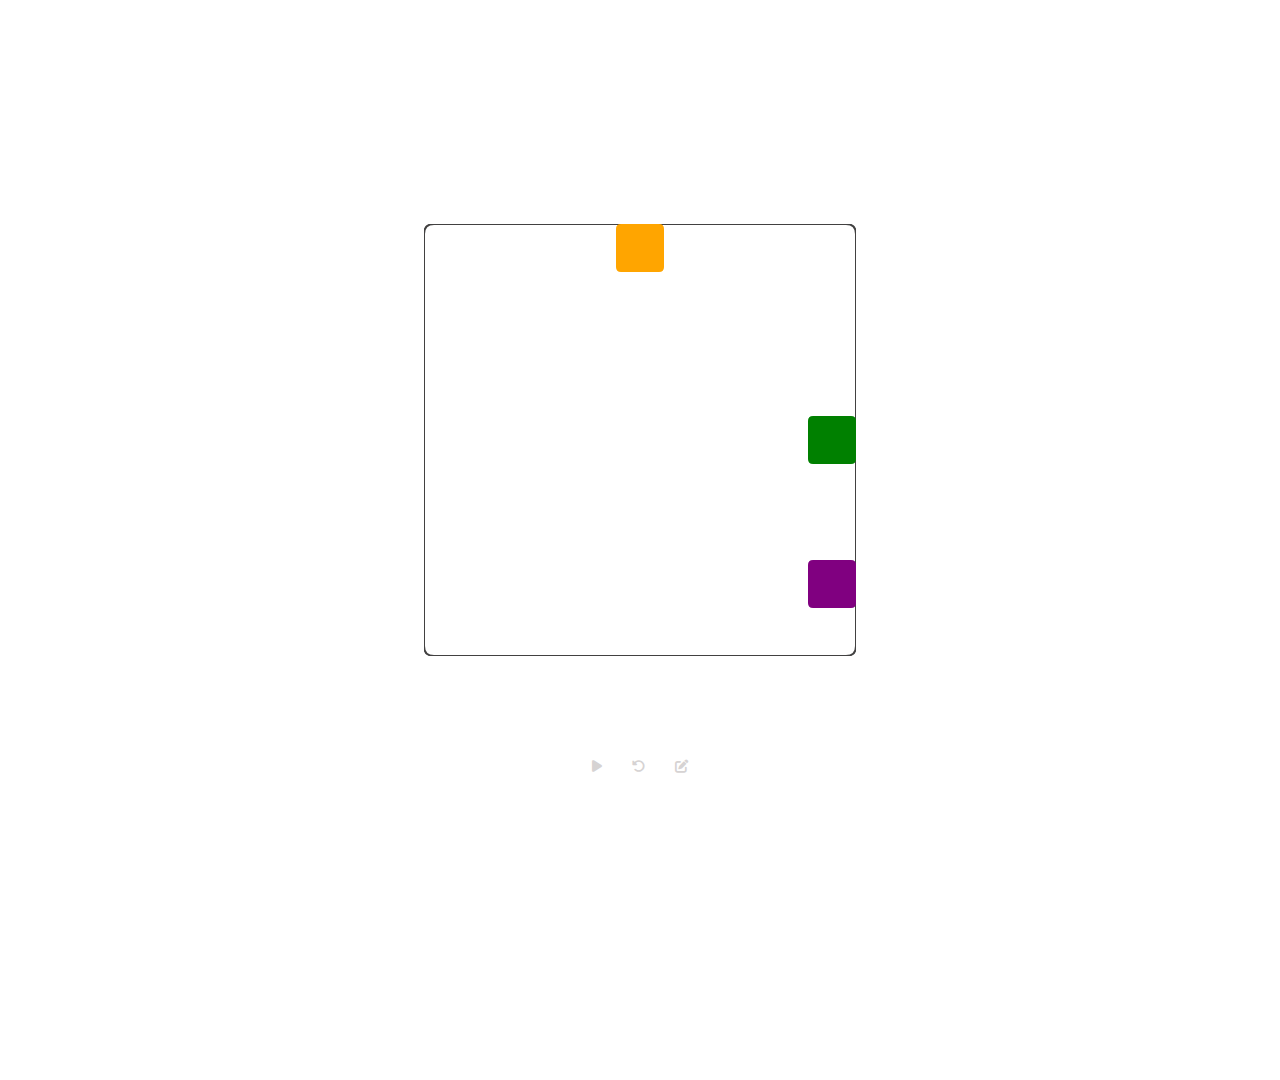
==== BoundArium_js/index.html @ 2b8d141d "Add files via upload" ====
<!-- index.html -->
<!DOCTYPE html>
<html lang="ja">
<head>
<meta charset="UTF-8">
<title>BoundArium</title>
<link rel="stylesheet" href="https://cdnjs.cloudflare.com/ajax/libs/font-awesome/6.1.1/css/all.min.css">
<link rel ="stylesheet" type ="text/css" href="style.css">

</head>
<body>
  <div id="container">

    
    <canvas id="pinballCanvas"></canvas>

    <canvas id="effeCanvas-n"></canvas>
    <canvas id="effeCanvas-e"></canvas>
    <canvas id="effeCanvas-s"></canvas>
    <canvas id="effeCanvas-w"></canvas>

    <div id="editContainer">
      <canvas id="editCanvas"></canvas>
      <div id="editButtonContainer">
        <button id="pianotile"><i class="fa-solid fa-music"></i></button> 
        <button id="test1"><i class="fa-solid fa-volume-high"></i></button> 
        <button id="test1"><i class="fa-solid fa-expand"></i></i></button> 
        <button id="test2"><i class="fa-solid fa-sliders"></i></button> <!-- パラメーターボタン -->
      </div>
         <!-- First row -->

      <div id="pianotileContainer">
        <div class="row first-row">
            <button class="square"></button>
            <button class="square"></button>
            <div class="blank"></div>
            <button class="square"></button>
            <button class="square"></button>
            <button class="square"></button>
        </div>
        <!-- Second row -->
        <div class="row second-row">
          <div class="row second-row-1""> 
            <button class="square"></button>
            <button class="square"></button>
            <button class="square"></button>
          </div>
          <div class="row second-row-2""> 
            <button class="square"></button>
            <button class="square"></button>
            <button class="square"></button>
            <button class="square"></button>
          </div>
        </div>
      </div>
    </div>
  </div>
  <div id="buttonContainer">
    <button id="togglePlayButton"><i class="fas fa-play"></i></button> <!-- 再生ボタン -->
    <button id="resetButton"><i class="fa-solid fa-rotate-left"></i></button> <!-- 編集ボタン -->
    <button id="editButton"><i class="fas fa-edit"></i></button> <!-- 編集ボタン -->
  </div>
<script src="boundArium.js"></script>
</body>
</html>
---- BoundArium_js/style.css ----
:root {
  --main-bg-color: #ffffff;
  --main-item-color:  #d6d3d3;
}

html, body {
  height: 100%; /* ビューポートの高さを全て使用 */
  overflow: hidden;
  margin: 0;
  padding: 0;
  display: flex;
  justify-content: center; /* 水平方向の中央揃え */
  align-items: center; /* 垂直方向の中央揃え */
  flex-direction: column; /* 子要素を縦方向に配置 */
  text-align: center;
  background-color: var(--main-bg-color);
}

#container {
  
  position: absolute;
  display: flex;
  align-items: center; /* 垂直方向の中央揃え */
  justify-content: center; /* 水平方向の中央揃え */
  width: 100vw; /* ビューポートの幅の100% */
  height: 100vw;
  overflow: hidden; /* コンテンツがcontainerをはみ出した場合に隠す */
  margin-bottom: 20px;
}

#pinballCanvas {
  margin: 0 auto;
  border-radius: 5px;
}

#effeCanvas-n {
  position: absolute;
  margin-top: -482px;
  width: 422px;
  height: 50px;
}
#effeCanvas-e {
  position: absolute;
  margin-left: 482px;
  width: 50px;
  height: 422px;
}
#effeCanvas-s {
  position: absolute;
  margin-top: 482px;
  width: 422px;
  height: 50px;
}
#effeCanvas-w {
  position: absolute;
  margin-right: 482px;
  width: 50px;
  height: 422px;
}

#buttonContainer {
  display: flex;
  flex-direction: row; /* ボタンを横方向に並べる */
  justify-content: center; /* 水平方向の中央揃え */
  align-items: center; /* 垂直方向の中央揃え */
  position: absolute;
  margin-top: 632px;
  width: 100%;
}

#buttonContainer button {
  background-color: var(--main-bg-color);/* ボタンの背景色を黒に設定 */
  border: none; /* ボタンの境界線を削除 */
  padding: 10px; /* ボタンの内側の余白 */
  cursor: pointer; /* ホバー時のカーソルをポインターに設定 */
  border-radius: 20px;
  margin: 5px; /* ボタンの間隔を追加 */
}

#buttonContainer button.playing {
  filter: brightness(75%); /* ボタンの明るさを75%に下げる */
}


@keyframes pulse {
  0% { box-shadow: 0 0 0 0 var(--hover); }
}

#buttonContainer button i {
  color: var(--main-item-color); /* アイコンの色を白に設定 */
}

#editContainer {
  position: absolute;
  display: flex;
  justify-content: center; /* 水平方向の中央揃え */
  align-items: center; /* 垂直方向の中央揃え */
  flex-direction: column; /* 子要素を縦方向に配置 */
  text-align: center;
  padding: 72px;
  opacity: 0;
}

#editCanvas {
  position: absolute;
  display: flex;
  align-items: center; /* 垂直方向の中央揃え */
  justify-content: center; /* 水平方向の中央揃え */
  flex-direction: row;
  text-align: center;
  padding: 0px;
}

#editButtonContainer {
  position: absolute;
  display: flex;
  align-items: center; /* 垂直方向の中央揃え */
  flex-direction: column; /* 子要素を縦方向に配置 */
  padding: 10px;
  margin-right: 386px;

}

#editButtonContainer button {
  color: var(--main-item-color);
  background-color: var(--main-bg-color);/* ボタンの背景色を黒に設定 */
  border: none; /* ボタンの境界線を削除 */
  padding: 10px; /* ボタンの内側の余白 */
  cursor: pointer; /* ホバー時のカーソルをポインターに設定 */
  border-radius: 20px;
  margin: 5px; /* ボタンの間隔を追加 */
}
#editContainer button.playing {
  filter: brightness(75%); /* ボタンの明るさを75%に下げる */
}

#pianotileContainer{
  margin-top: 380px;
  margin-left: 40px;
  opacity: 0;
}

.row {
  display: flex;
}
.square {
  width: 20px;
  height: 21.5px;
  border-radius: 2.5px;
}

.square:hover {
  cursor: pointer;
}

.blank {
  width: 26px;
}
.first-row  {
  margin-left: 15px;
}

.first-row .square {
  background-color: var(--main-item-color);
  border: 0px solid var(--main-bg-color);
  flex-direction: row; 
  margin: 2.5px; 
}

.second-row .square {
  background-color: var(--main-bg-color);
  border: 1.5px solid var(--main-item-color);
  flex-direction: row; 
  margin: 2.5px; 
}
.second-row-1 .square {
  margin-left: 4px; 
}
.second-row-2 .square {
  margin-right: 4px; 
}
.first-row .square:nth-child(6),
.first-row .square:nth-child(7) {
    margin-right: 60px; /* To create space between the 5th and 6th squares */
}
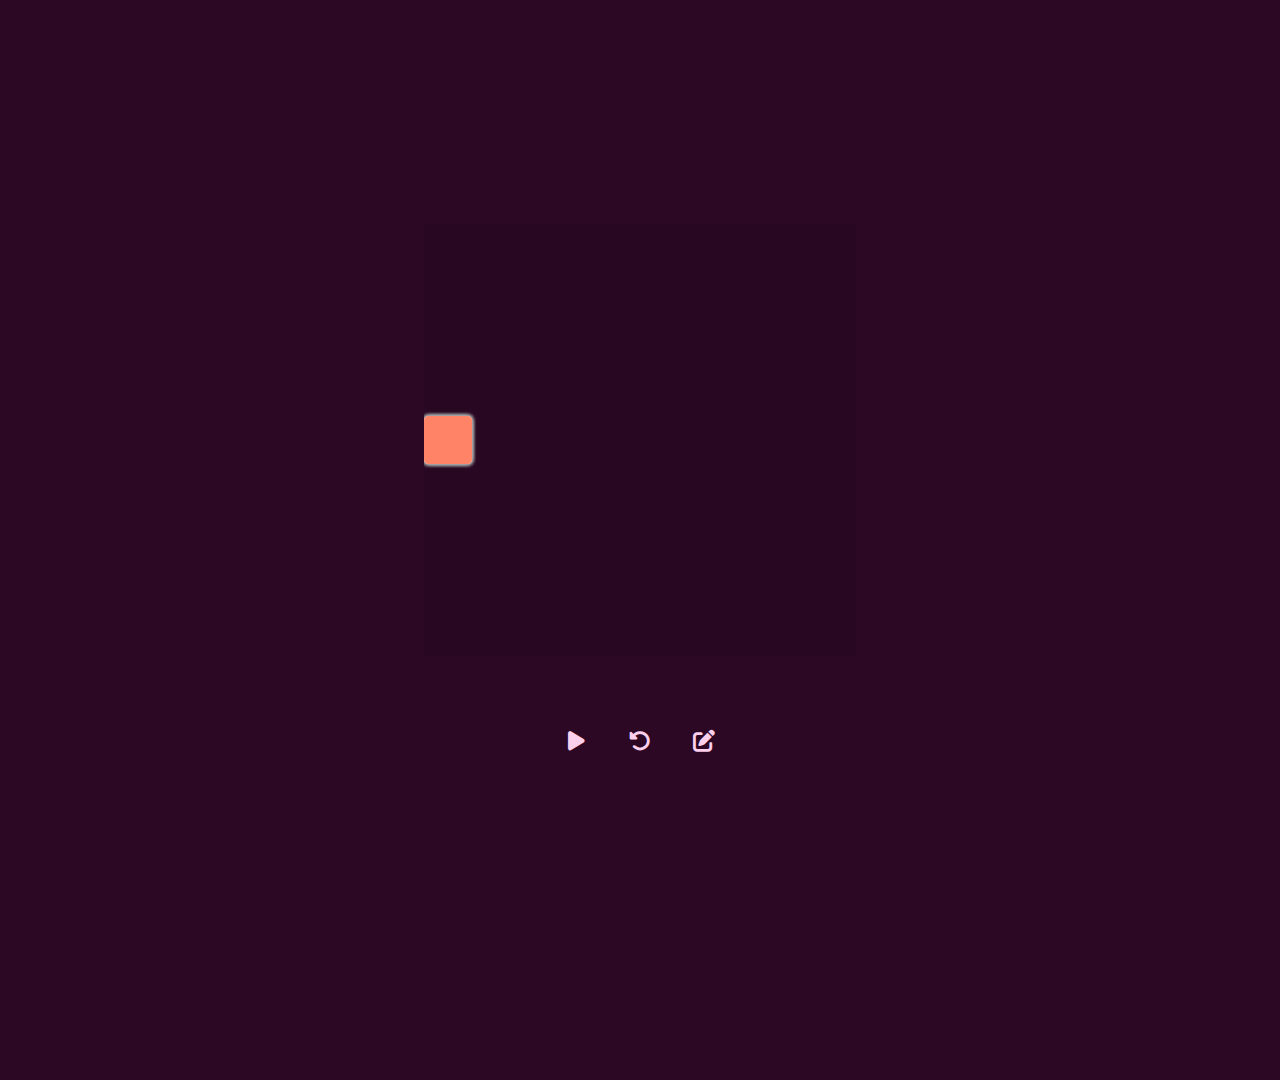
==== commit 5088ee35: "ボタンの撤廃" ====
--- a/BoundArium_js/index.html
+++ b/BoundArium_js/index.html
@@ -19,7 +19,7 @@
     <canvas id="effeCanvas-s"></canvas>
     <canvas id="effeCanvas-w"></canvas>
 
-    <div id="editContainer">
+    <div id="editLeftContainer">
       <canvas id="editCanvas"></canvas>
       <div id="editButtonContainer">
         <button id="pianotile"><i class="fa-solid fa-music"></i></button> 
@@ -27,7 +27,24 @@
         <button id="test1"><i class="fa-solid fa-expand"></i></i></button> 
         <button id="test2"><i class="fa-solid fa-sliders"></i></button> <!-- パラメーターボタン -->
       </div>
-         <!-- First row -->
+    </div>
+
+    <div id="editRightContainer">
+      <div id="editSquareContainer"></div>
+    </div>
+
+
+  </div>
+  <div id="buttonContainer">
+    <button id="togglePlayButton"><i class="fas fa-play"></i></button> <!-- 再生ボタン -->
+    <button id="resetButton"><i class="fa-solid fa-rotate-left"></i></button> <!-- 編集ボタン -->
+    <button id="editButton"><i class="fas fa-edit"></i></button> <!-- 編集ボタン -->
+  </div>
+<script src="boundArium.js"></script>
+</body>
+</html>
+
+         <!-- First row 
 
       <div id="pianotileContainer">
         <div class="row first-row">
@@ -38,7 +55,8 @@
             <button class="square"></button>
             <button class="square"></button>
         </div>
-        <!-- Second row -->
+      -->
+        <!-- Second row 
         <div class="row second-row">
           <div class="row second-row-1""> 
             <button class="square"></button>
@@ -53,13 +71,4 @@
           </div>
         </div>
       </div>
-    </div>
-  </div>
-  <div id="buttonContainer">
-    <button id="togglePlayButton"><i class="fas fa-play"></i></button> <!-- 再生ボタン -->
-    <button id="resetButton"><i class="fa-solid fa-rotate-left"></i></button> <!-- 編集ボタン -->
-    <button id="editButton"><i class="fas fa-edit"></i></button> <!-- 編集ボタン -->
-  </div>
-<script src="boundArium.js"></script>
-</body>
-</html>
+      -->--- a/BoundArium_js/style.css
+++ b/BoundArium_js/style.css
@@ -1,7 +1,8 @@
 
 :root {
   --main-bg-color: #ffffff;
-  --main-item-color:  #d6d3d3;
+  --main-item-color:  #ffffff;
+  --main-button-color: #ffffff;
 }
 
 html, body {
@@ -14,11 +15,10 @@
   align-items: center; /* 垂直方向の中央揃え */
   flex-direction: column; /* 子要素を縦方向に配置 */
   text-align: center;
-  background-color: var(--main-bg-color);
+  
 }
 
 #container {
-  
   position: absolute;
   display: flex;
   align-items: center; /* 垂直方向の中央揃え */
@@ -65,11 +65,109 @@
   justify-content: center; /* 水平方向の中央揃え */
   align-items: center; /* 垂直方向の中央揃え */
   position: absolute;
-  margin-top: 632px;
+  margin-top: 582px;
   width: 100%;
 }
 
 #buttonContainer button {
+  border: none; /* ボタンの境界線を削除 */
+  padding: 10px; /* ボタンの内側の余白 */
+  cursor: pointer; /* ホバー時のカーソルをポインターに設定 */
+  border-radius: 20px;
+  margin: 10px; /* ボタンの間隔を追加 */
+  width: 44px;
+  height: 44px;
+  font-size: 22px; 
+}
+
+#buttonContainer button.playing {
+  filter: brightness(60%); /* ボタンの明るさを75%に下げる */
+}
+
+
+@keyframes pulse {
+  0% { box-shadow: 0 0 0 0 var(--hover); }
+}
+
+
+#editLeftContainer {
+  position: absolute;
+  display: flex;
+  justify-content: center; /* 水平方向の中央揃え */
+  align-items: center; /* 垂直方向の中央揃え */
+  flex-direction: column; /* 子要素を縦方向に配置 */
+  text-align: center;
+  padding: 72px;
+  opacity: 0;
+}
+
+#editRightContainer{
+  position: absolute;
+  display: flex;
+  justify-content: center; /* 水平方向の中央揃え */
+  align-items: center; /* 垂直方向の中央揃え */
+  flex-direction: column; /* 子要素を縦方向に配置 */
+  padding: 0%;
+  width: 80px;
+  height: 386px;
+  margin-left: 540px;
+  opacity: 1;
+}
+.editSquare {
+  opacity: 0; /* 最初は透明に */
+  animation: slideIn 0.8s forwards; /* アニメーションを適用 */
+  margin: 10px;
+}
+
+@keyframes slideIn {
+  from {
+    transform: translateY(50px); /* 下からの位置 */
+    opacity: 0;
+  }
+  to {
+    transform: translateY(0); /* 最終的な位置 */
+    /*opacity: 1; /* 完全に不透明 */
+  }
+}
+
+.editSquareContainer div {
+  opacity: 1; /* 最初は不透明 */
+  transition: opacity 0.5s ease-in-out, transform 0.5s ease-in-out;
+}
+
+@keyframes fadeSlideOut {
+  from {
+    opacity: 1;
+    transform: translateY(0px);
+  }
+  to {
+    opacity: 0;
+    transform: translateY(-100px); /* 上に100px移動 */
+  }
+}
+
+#editCanvas {
+  position: absolute;
+  display: flex;
+  align-items: center; /* 垂直方向の中央揃え */
+  justify-content: center; /* 水平方向の中央揃え */
+  flex-direction: row;
+  text-align: center;
+  padding: 0px;
+}
+
+#editButtonContainer {
+  position: absolute;
+  display: flex;
+  align-items: center; /* 垂直方向の中央揃え */
+  flex-direction: column; /* 子要素を縦方向に配置 */
+  padding: 10px;
+  margin-right: 386px;
+
+}
+
+#editButtonContainer button {
+  color: var(--main-button-color);
   background-color: var(--main-bg-color);/* ボタンの背景色を黒に設定 */
   border: none; /* ボタンの境界線を削除 */
   padding: 10px; /* ボタンの内側の余白 */
@@ -77,60 +175,6 @@
   border-radius: 20px;
   margin: 5px; /* ボタンの間隔を追加 */
 }
-
-#buttonContainer button.playing {
-  filter: brightness(75%); /* ボタンの明るさを75%に下げる */
-}
-
-
-@keyframes pulse {
-  0% { box-shadow: 0 0 0 0 var(--hover); }
-}
-
-#buttonContainer button i {
-  color: var(--main-item-color); /* アイコンの色を白に設定 */
-}
-
-#editContainer {
-  position: absolute;
-  display: flex;
-  justify-content: center; /* 水平方向の中央揃え */
-  align-items: center; /* 垂直方向の中央揃え */
-  flex-direction: column; /* 子要素を縦方向に配置 */
-  text-align: center;
-  padding: 72px;
-  opacity: 0;
-}
-
-#editCanvas {
-  position: absolute;
-  display: flex;
-  align-items: center; /* 垂直方向の中央揃え */
-  justify-content: center; /* 水平方向の中央揃え */
-  flex-direction: row;
-  text-align: center;
-  padding: 0px;
-}
-
-#editButtonContainer {
-  position: absolute;
-  display: flex;
-  align-items: center; /* 垂直方向の中央揃え */
-  flex-direction: column; /* 子要素を縦方向に配置 */
-  padding: 10px;
-  margin-right: 386px;
-
-}
-
-#editButtonContainer button {
-  color: var(--main-item-color);
-  background-color: var(--main-bg-color);/* ボタンの背景色を黒に設定 */
-  border: none; /* ボタンの境界線を削除 */
-  padding: 10px; /* ボタンの内側の余白 */
-  cursor: pointer; /* ホバー時のカーソルをポインターに設定 */
-  border-radius: 20px;
-  margin: 5px; /* ボタンの間隔を追加 */
-}
 #editContainer button.playing {
   filter: brightness(75%); /* ボタンの明るさを75%に下げる */
 }
@@ -162,7 +206,7 @@
 }
 
 .first-row .square {
-  background-color: var(--main-item-color);
+  background-color: var(--main-button-color);
   border: 0px solid var(--main-bg-color);
   flex-direction: row; 
   margin: 2.5px; 
@@ -170,7 +214,7 @@
 
 .second-row .square {
   background-color: var(--main-bg-color);
-  border: 1.5px solid var(--main-item-color);
+  border: 1.5px solid var(--main-button-color);
   flex-direction: row; 
   margin: 2.5px; 
 }
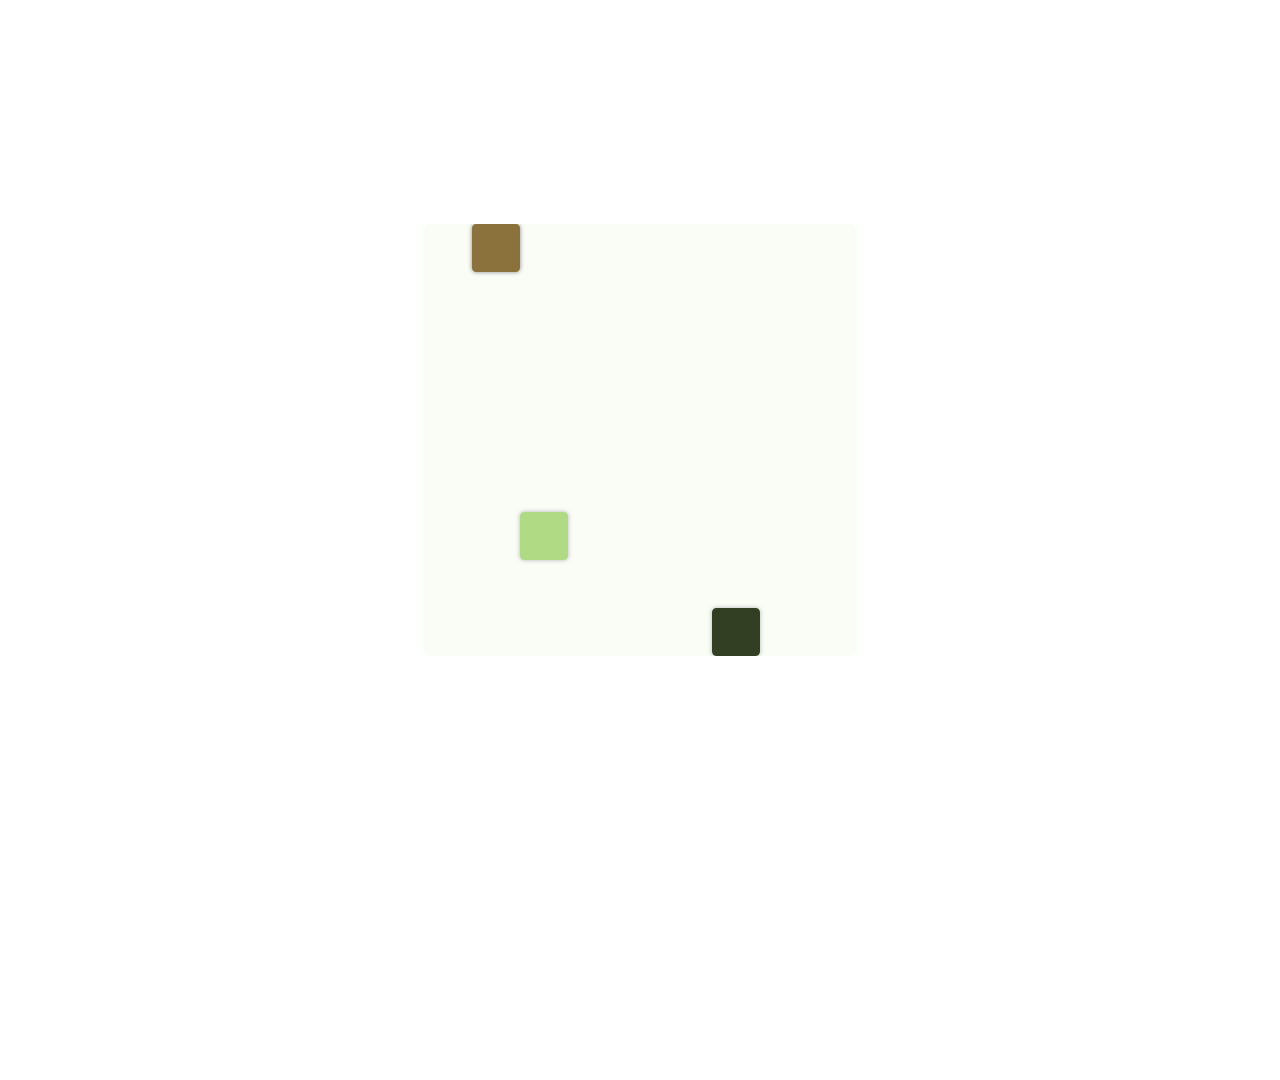
==== commit 41ad95c9: "ボタンを排除したバージョン" ====
--- a/BoundArium_js/index.html
+++ b/BoundArium_js/index.html
@@ -18,14 +18,14 @@
     <canvas id="effeCanvas-e"></canvas>
     <canvas id="effeCanvas-s"></canvas>
     <canvas id="effeCanvas-w"></canvas>
-
+<!--
     <div id="editLeftContainer">
       <canvas id="editCanvas"></canvas>
       <div id="editButtonContainer">
         <button id="pianotile"><i class="fa-solid fa-music"></i></button> 
         <button id="test1"><i class="fa-solid fa-volume-high"></i></button> 
         <button id="test1"><i class="fa-solid fa-expand"></i></i></button> 
-        <button id="test2"><i class="fa-solid fa-sliders"></i></button> <!-- パラメーターボタン -->
+        <button id="test2"><i class="fa-solid fa-sliders"></i></button> 
       </div>
     </div>
 
@@ -36,10 +36,11 @@
 
   </div>
   <div id="buttonContainer">
-    <button id="togglePlayButton"><i class="fas fa-play"></i></button> <!-- 再生ボタン -->
-    <button id="resetButton"><i class="fa-solid fa-rotate-left"></i></button> <!-- 編集ボタン -->
-    <button id="editButton"><i class="fas fa-edit"></i></button> <!-- 編集ボタン -->
+    <button id="togglePlayButton"><i class="fas fa-play"></i></button> 
+    <button id="resetButton"><i class="fa-solid fa-rotate-left"></i></button> 
+    <button id="editButton"><i class="fas fa-edit"></i></button> 
   </div>
+-->
 <script src="boundArium.js"></script>
 </body>
 </html>
--- a/BoundArium_js/style.css
+++ b/BoundArium_js/style.css
@@ -59,32 +59,32 @@
   height: 422px;
 }
 
-#buttonContainer {
-  display: flex;
-  flex-direction: row; /* ボタンを横方向に並べる */
-  justify-content: center; /* 水平方向の中央揃え */
-  align-items: center; /* 垂直方向の中央揃え */
+/* #buttonContainer {
+  display: flex;
+  flex-direction: row; /
+  justify-content: center;
+  align-items: center; 
   position: absolute;
   margin-top: 582px;
   width: 100%;
 }
 
 #buttonContainer button {
-  border: none; /* ボタンの境界線を削除 */
-  padding: 10px; /* ボタンの内側の余白 */
-  cursor: pointer; /* ホバー時のカーソルをポインターに設定 */
+  border: none; 
+  padding: 10px; 
+  cursor: pointer; 
   border-radius: 20px;
-  margin: 10px; /* ボタンの間隔を追加 */
+  margin: 10px; 
   width: 44px;
   height: 44px;
   font-size: 22px; 
 }
 
 #buttonContainer button.playing {
-  filter: brightness(60%); /* ボタンの明るさを75%に下げる */
-}
-
-
+  filter: brightness(60%); 
+}
+
+*/
 @keyframes pulse {
   0% { box-shadow: 0 0 0 0 var(--hover); }
 }
